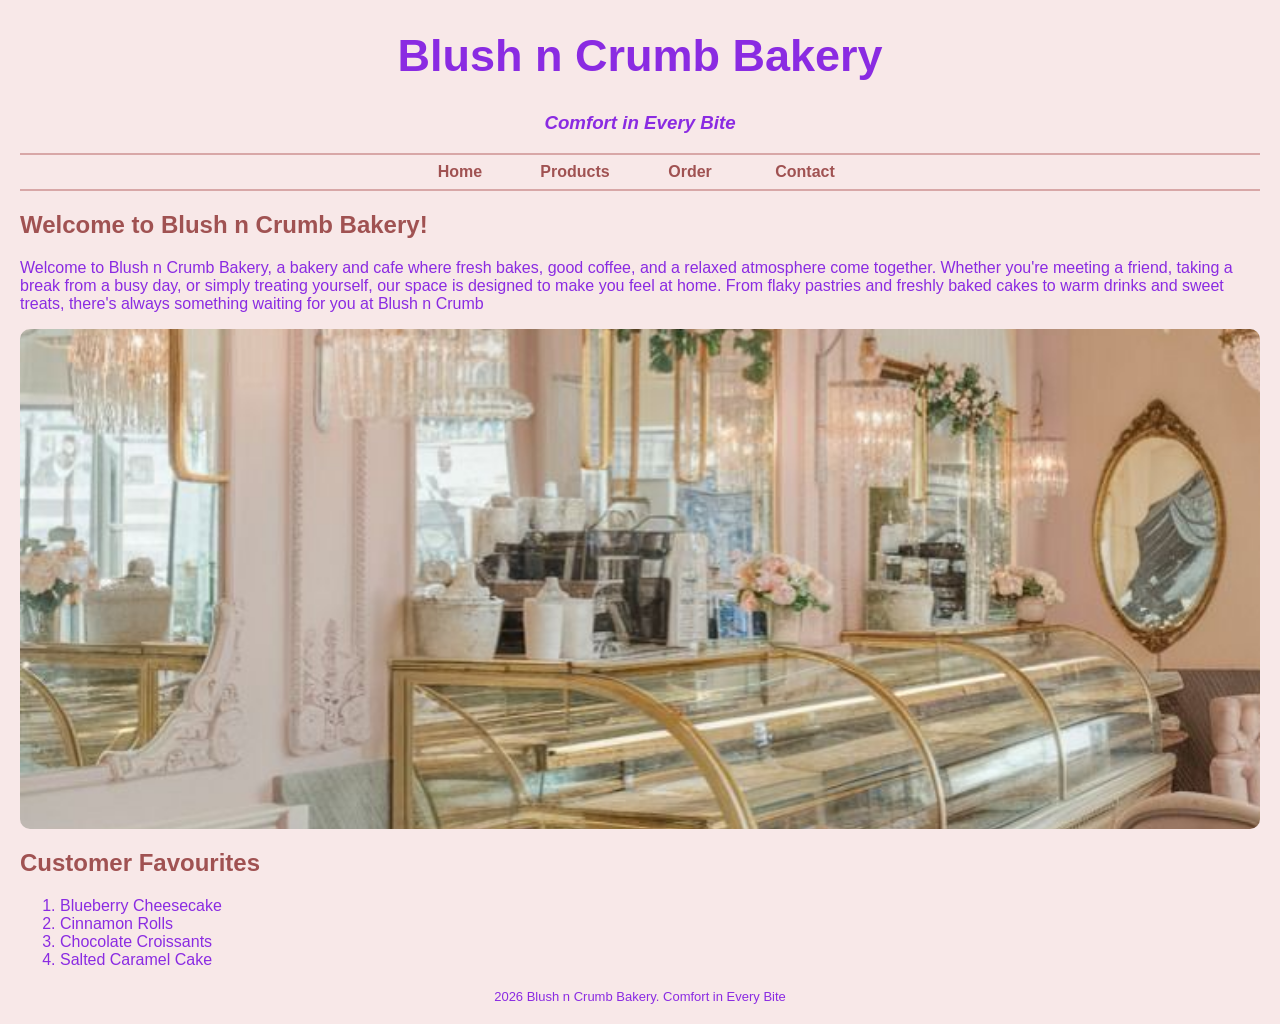
==== index.html @ 5e563603 "Initial CSS lab" ====
<!DOCTYPE html>
<html lang="en" >

<head>
    <title>Blush n Crumb Bakery</title>
    <link rel="stylesheet" type="text/css" href="style.css">
</head>

<body>
    <h1>Blush n Crumb Bakery</h1>

    <h3>Comfort in Every Bite</h3>

    <hr>
    <nav>
    <a href="index.html">Home</a>
    <a href="products.html">Products</a>
    <a href="order.html">Order</a>
    <a href="contact.html">Contact</a>
    </nav>
    <hr>
    <h2>Welcome to Blush n Crumb Bakery!</h2>

    <p>Welcome to Blush n Crumb Bakery, a bakery and cafe where fresh bakes, good coffee, and a relaxed atmosphere come together. Whether you're meeting a friend, taking a break from a busy day, or simply treating yourself, our space is designed to make you feel at home. From flaky pastries and freshly baked cakes to warm drinks and sweet treats, there's always something waiting for you at Blush n Crumb</p>
    <div class="hero">
    
    <img src="images/cafe.pic.jpeg" alt="Blush n Crumb Bakery" width="700">
    </div>
    <h2>Customer Favourites</h2>

    <ol>
        <li>Blueberry Cheesecake</li>
        <li> Cinnamon Rolls</li>
        <li>Chocolate Croissants</li>
        <li>Salted Caramel Cake</li>

    </ol>
    <footer>
    <p>
        2026 Blush n Crumb Bakery. Comfort in Every Bite
    </p>
    </footer>
</body>
</html>
---- style.css ----
body{
    background-color: #f8e8e8;
    font-family:Arial, Helvetica, sans-serif;
    color:blueviolet;
    margin: 20px;
}
h1{
    text-align: center;
    font-size: 45px;
}
h2{
    color: #A05252;
}
h3{
    text-align: center;
    font-style: italic;
}
a{
    text-decoration: none;
    color: #A05252;
    font-weight: bold;
    margin-right: 15px;
}
img{
    display: block;
    margin:  auto;
    border-radius: 10px;
}
table{
    border-collapse: collapse;
    width: 70%;
}
table, th, td{
    border: 1px solid #A05252;

}
th{
    background-color:  #F4C2C2;
}
th, td{
    padding: 10px;
    text-align: center;
}
form{
    background-color: #FFF5F5;
    padding: 15px;
    width: 60%;
    border-radius: 10px;
}
input, select{
    margin-top: 5px;
    margin-bottom:10px;

}
footer{
    text-align: center;
    margin-top: 20px;
    font-size:small;
}
hr{
    border: 1px solid #D8A7A7;
}
nav{
    display: flex;
    justify-content: center;
    flex-wrap:wrap;
    text-align: center;
}
nav a{
    flex-basis: 100px;
    flex-shrink: 1;
}
.hero img{
    width: 100%;
    height: 500px;
    object-fit: cover;
}
.product-gallery{
    display:flex;
    flex-wrap: wrap;
    justify-content: center;
    gap: 20px;
    
}
.product{
    text-align: center;
    flex-basis : 220px;
    flex-grow: 1;
}
.product p{
    font-weight: bold;
}
.cafe.pic{
    width: 90%;
    max-width: 1000px;
    height: 500px;
    display: block;
    margin: 20px auto;
    border-radius: 15px;
}
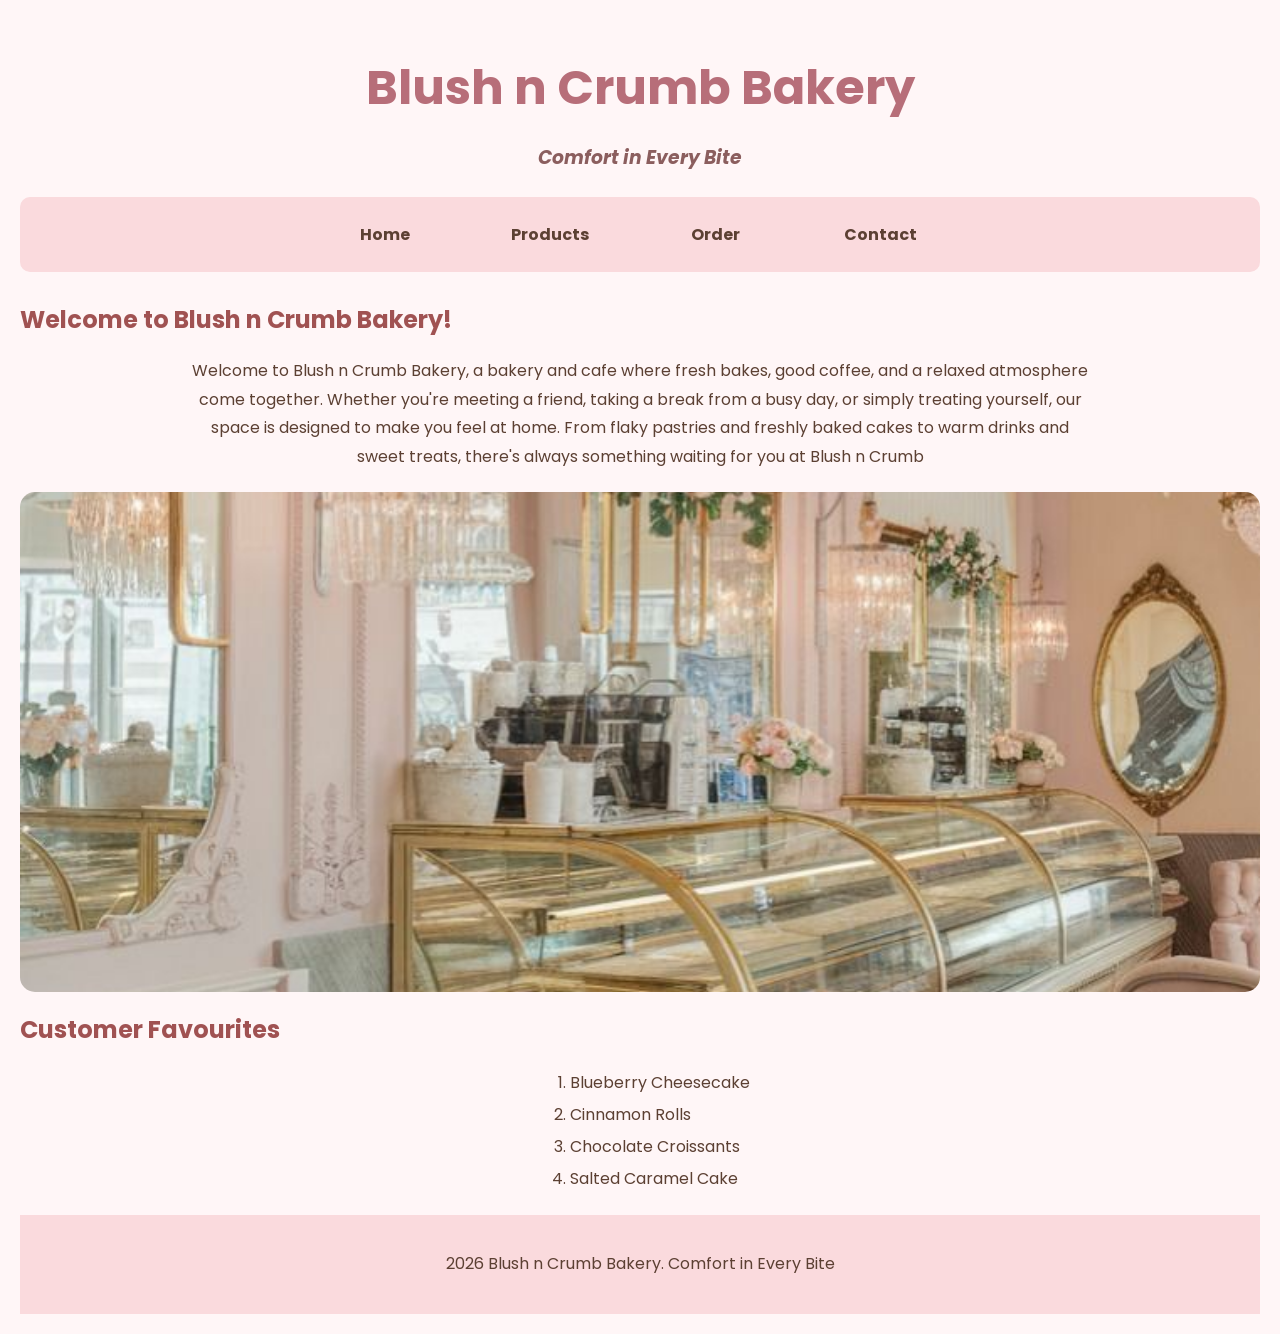
==== commit 2e138bc9: "general styling" ====
--- a/index.html
+++ b/index.html
@@ -11,14 +11,14 @@
 
     <h3>Comfort in Every Bite</h3>
 
-    <hr>
+    
     <nav>
     <a href="index.html">Home</a>
     <a href="products.html">Products</a>
     <a href="order.html">Order</a>
     <a href="contact.html">Contact</a>
     </nav>
-    <hr>
+    
     <h2>Welcome to Blush n Crumb Bakery!</h2>
 
     <p>Welcome to Blush n Crumb Bakery, a bakery and cafe where fresh bakes, good coffee, and a relaxed atmosphere come together. Whether you're meeting a friend, taking a break from a busy day, or simply treating yourself, our space is designed to make you feel at home. From flaky pastries and freshly baked cakes to warm drinks and sweet treats, there's always something waiting for you at Blush n Crumb</p>
--- a/style.css
+++ b/style.css
@@ -1,12 +1,17 @@
+@import url('https://fonts.googleapis.com/css2?family=Poppins:wght@300;400;600&display=swap');
+
 body{
-    background-color: #f8e8e8;
-    font-family:Arial, Helvetica, sans-serif;
-    color:blueviolet;
-    margin: 20px;
+    background-color: #FFF6F7;
+    font-family: 'Poppins',  sans-serif;
+    color: #5C4033;;
+    margin: 0;
+    padding: 20px;
 }
 h1{
     text-align: center;
-    font-size: 45px;
+    font-size: 48px;
+    color: #B76E79;
+    margin-bottom: 10px;
 }
 h2{
     color: #A05252;
@@ -14,6 +19,8 @@
 h3{
     text-align: center;
     font-style: italic;
+    color: #8B5E5E;
+    margin-bottom: 25px;
 }
 a{
     text-decoration: none;
@@ -28,7 +35,8 @@
 }
 table{
     border-collapse: collapse;
-    width: 70%;
+    width: 80%;
+    margin: 20px auto;
 }
 table, th, td{
     border: 1px solid #A05252;
@@ -38,24 +46,33 @@
     background-color:  #F4C2C2;
 }
 th, td{
+    border: 1px solid #D8A7A7;
     padding: 10px;
     text-align: center;
 }
 form{
     background-color: #FFF5F5;
-    padding: 15px;
+    padding: 25px;
+    margin: 30px auto;
     width: 60%;
-    border-radius: 10px;
+    border-radius: 12px;
+    box-shadow: 0px 4px 6px rgba(0, 0, 0, 0.1);
 }
-input, select{
-    margin-top: 5px;
-    margin-bottom:10px;
-
+input, select, textarea{
+    width: 100%;
+    padding: 10px;
+    margin: 8px 0 15px;
+    border: 1px solid #D8A7A7;
+    border-radius: 5px;
+    box-sizing: border-box;
+    font-family: 'Poppins', sans-serif;
 }
 footer{
+    background-color: #FADADD;
     text-align: center;
+    padding: 15px;
     margin-top: 20px;
-    font-size:small;
+    color: #5C4033;
 }
 hr{
     border: 1px solid #D8A7A7;
@@ -64,16 +81,31 @@
     display: flex;
     justify-content: center;
     flex-wrap:wrap;
-    text-align: center;
+    gap: 20px;
+    background-color: #FADADD;
+    padding: 15px;
+    border-radius: 10px;
+    margin-bottom: 30px;
 }
 nav a{
     flex-basis: 100px;
     flex-shrink: 1;
+    text-align: center;
+    color: #5C4033;
+    padding: 10px 15px;
+    border-radius: 8px;
+    transition: background-color 0.3s ease, color 0.3s ease;
+}
+nav a:hover{
+    background-color: #B76E79;
+    color: white;
 }
 .hero img{
     width: 100%;
     height: 500px;
     object-fit: cover;
+    border-radius: 15px;
+    margin-top: 20px;
 }
 .product-gallery{
     display:flex;
@@ -90,11 +122,28 @@
 .product p{
     font-weight: bold;
 }
-.cafe.pic{
-    width: 90%;
-    max-width: 1000px;
-    height: 500px;
-    display: block;
+p{
+    max-width: 900px;
     margin: 20px auto;
-    border-radius: 15px;
+    line-height: 1.8;
+    text-align: center;
+}
+ol{
+    width: fit-content;
+    margin: 20px auto;
+    line-height: 2;
+}
+input[type="submit"]{
+    background-color: #B76E79;
+    color: white;
+    border: none;
+    padding: 12px 20px;
+    border-radius: 8px;
+    cursor: pointer;
+    font-size: 16px;
+    font-family: 'Poppins', sans-serif;
+    transition: background-color 0.3s ease;
+}
+input[type="submit"]:hover{
+    background-color: #8B5E5E;
 }
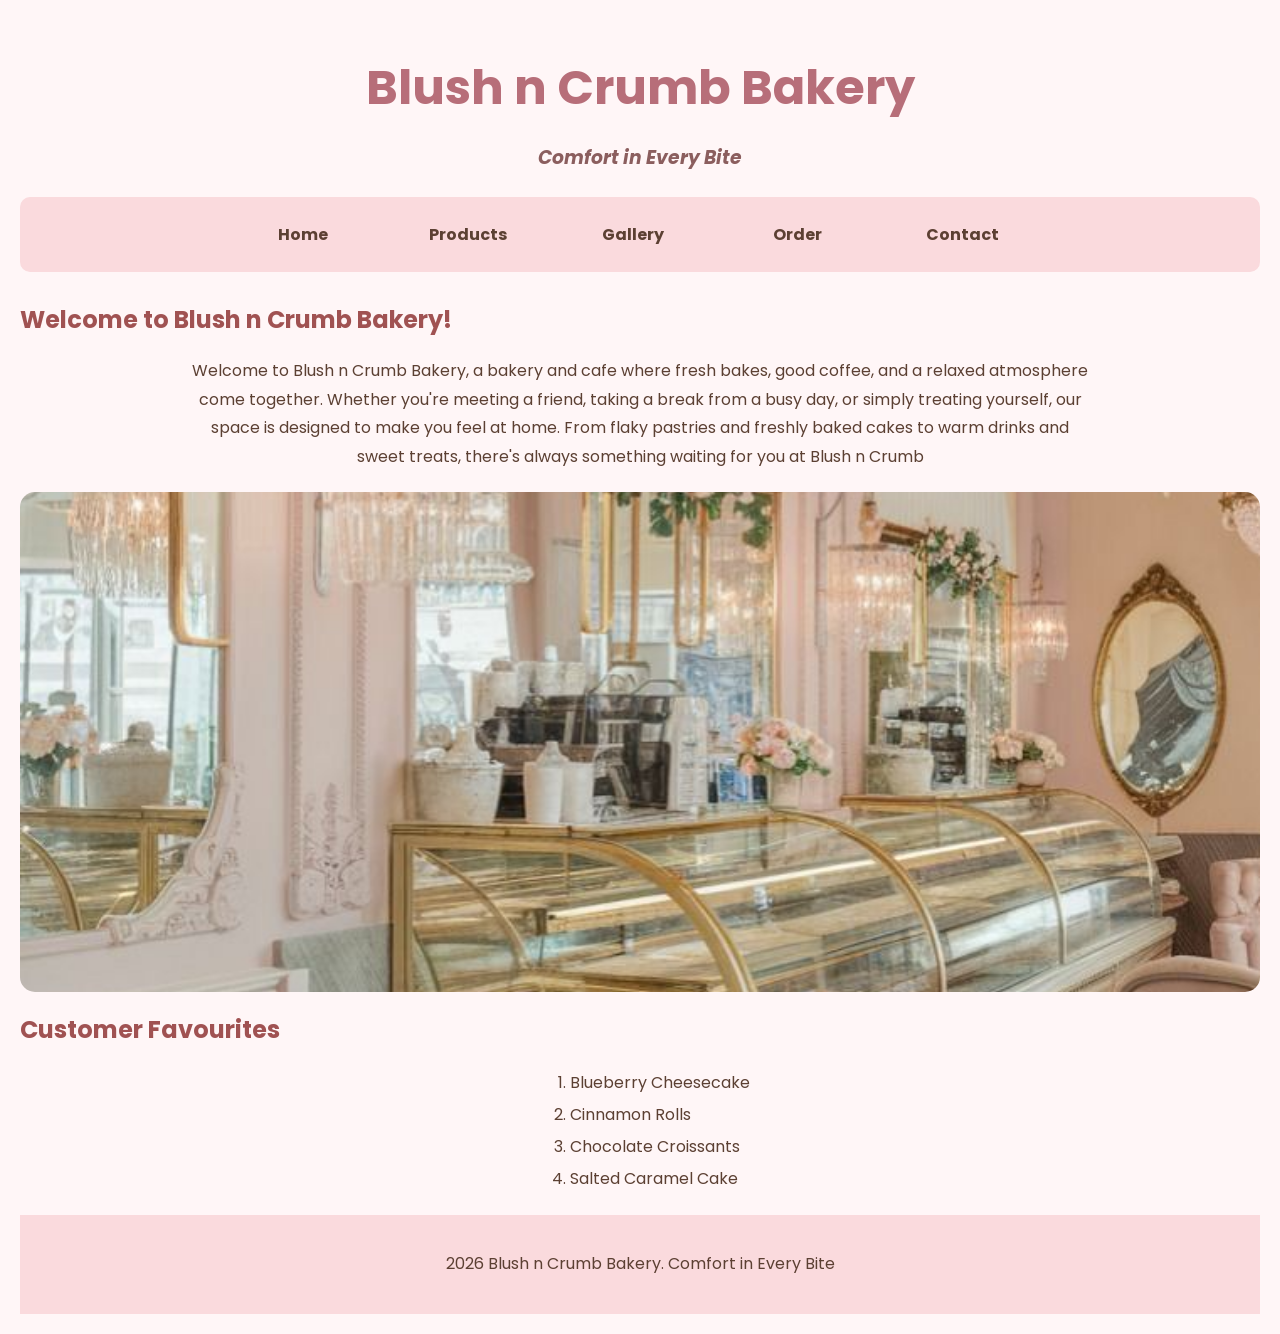
==== commit db1a0fc1: "updates" ====
--- a/index.html
+++ b/index.html
@@ -15,6 +15,7 @@
     <nav>
     <a href="index.html">Home</a>
     <a href="products.html">Products</a>
+    <a href="gallery.html">Gallery</a>
     <a href="order.html">Order</a>
     <a href="contact.html">Contact</a>
     </nav>
